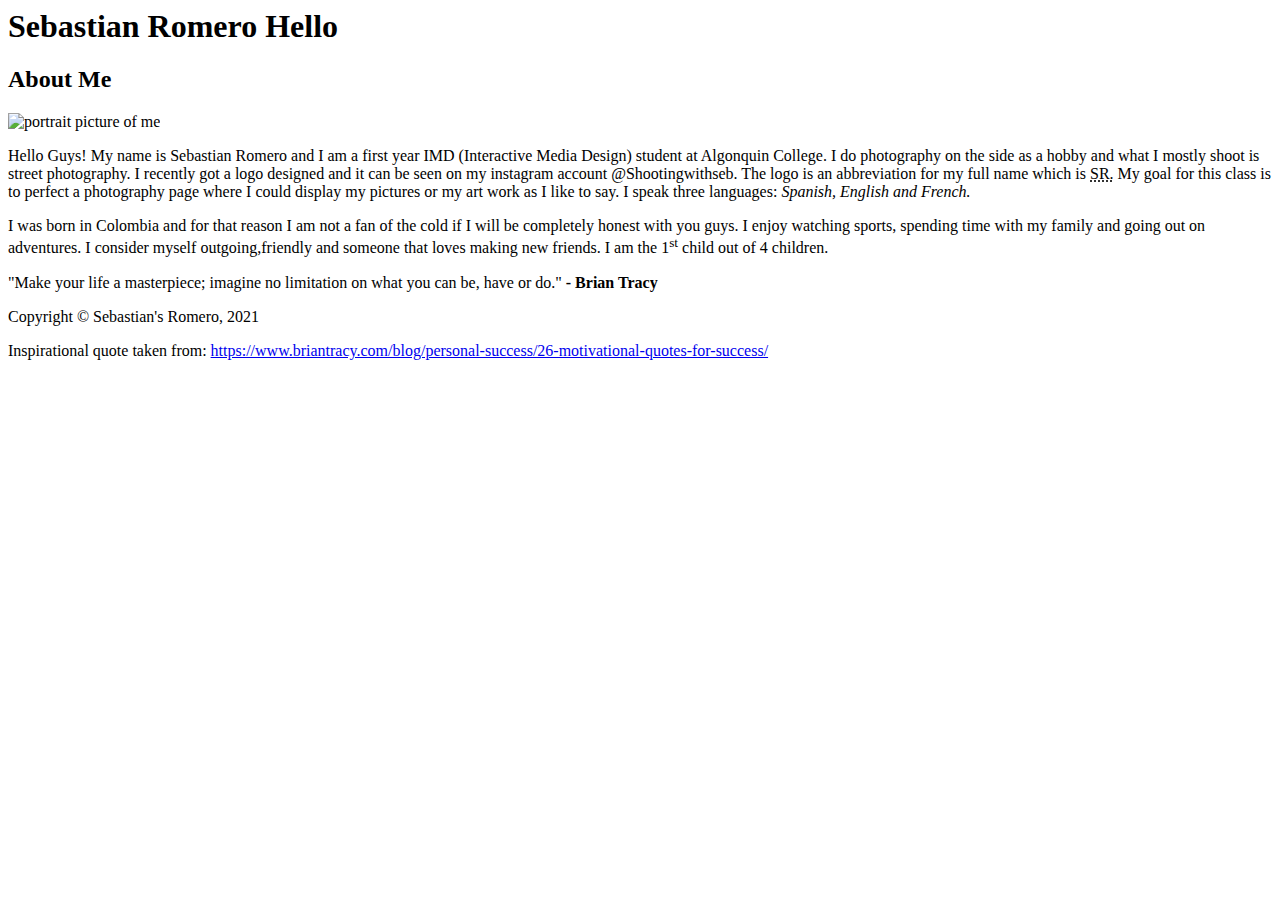
==== Assignment 2/index.html @ c764664c "image" ====
<html>

<body>
    <h1>Sebastian Romero Hello </h1>
    <article>
        <h2> About Me </h2>
        <!-- adding image of me  -->
<img src="images/sebba.png" alt="portrait picture of me">
    </article>
    <p> Hello Guys! My name is Sebastian Romero and I am a first year IMD (Interactive Media Design) student at
        Algonquin College. I do photography on the side as a hobby and what I mostly shoot is street photography. I
        recently got a logo designed and it can be seen on my instagram account @Shootingwithseb. The logo is an
        abbreviation for my full name which is <abbr title="Sebastian Romero"> SR.</abbr> My goal for this class is to
        perfect a photography page where I could display my pictures or my art work as I like to say. I speak three
        languages: <em>Spanish, English and French.</em> </p>
    <p> I was born in Colombia and for that reason I am not a fan of the cold if I will be completely honest with you
        guys. I enjoy watching sports, spending time with my family and going out on adventures. I consider myself
        outgoing,friendly and someone that loves making new friends. I am the 1<sup>st</sup> child out of 4 children.
    </p>
    <p> "Make your life a masterpiece; imagine no limitation on what you can be, have or do." <strong> - Brian Tracy
        </strong> </p>
    </article>
    <footer>
        <p> Copyright &copy; Sebastian&apos;s Romero, 2021 </p>
        <p> Inspirational quote taken from: <a
                href="linkto:https://www.briantracy.com/blog/personal-success/26-motivational-quotes-for-success/">https://www.briantracy.com/blog/personal-success/26-motivational-quotes-for-success/</a>
        </p>
    </footer>
</body>

</html>
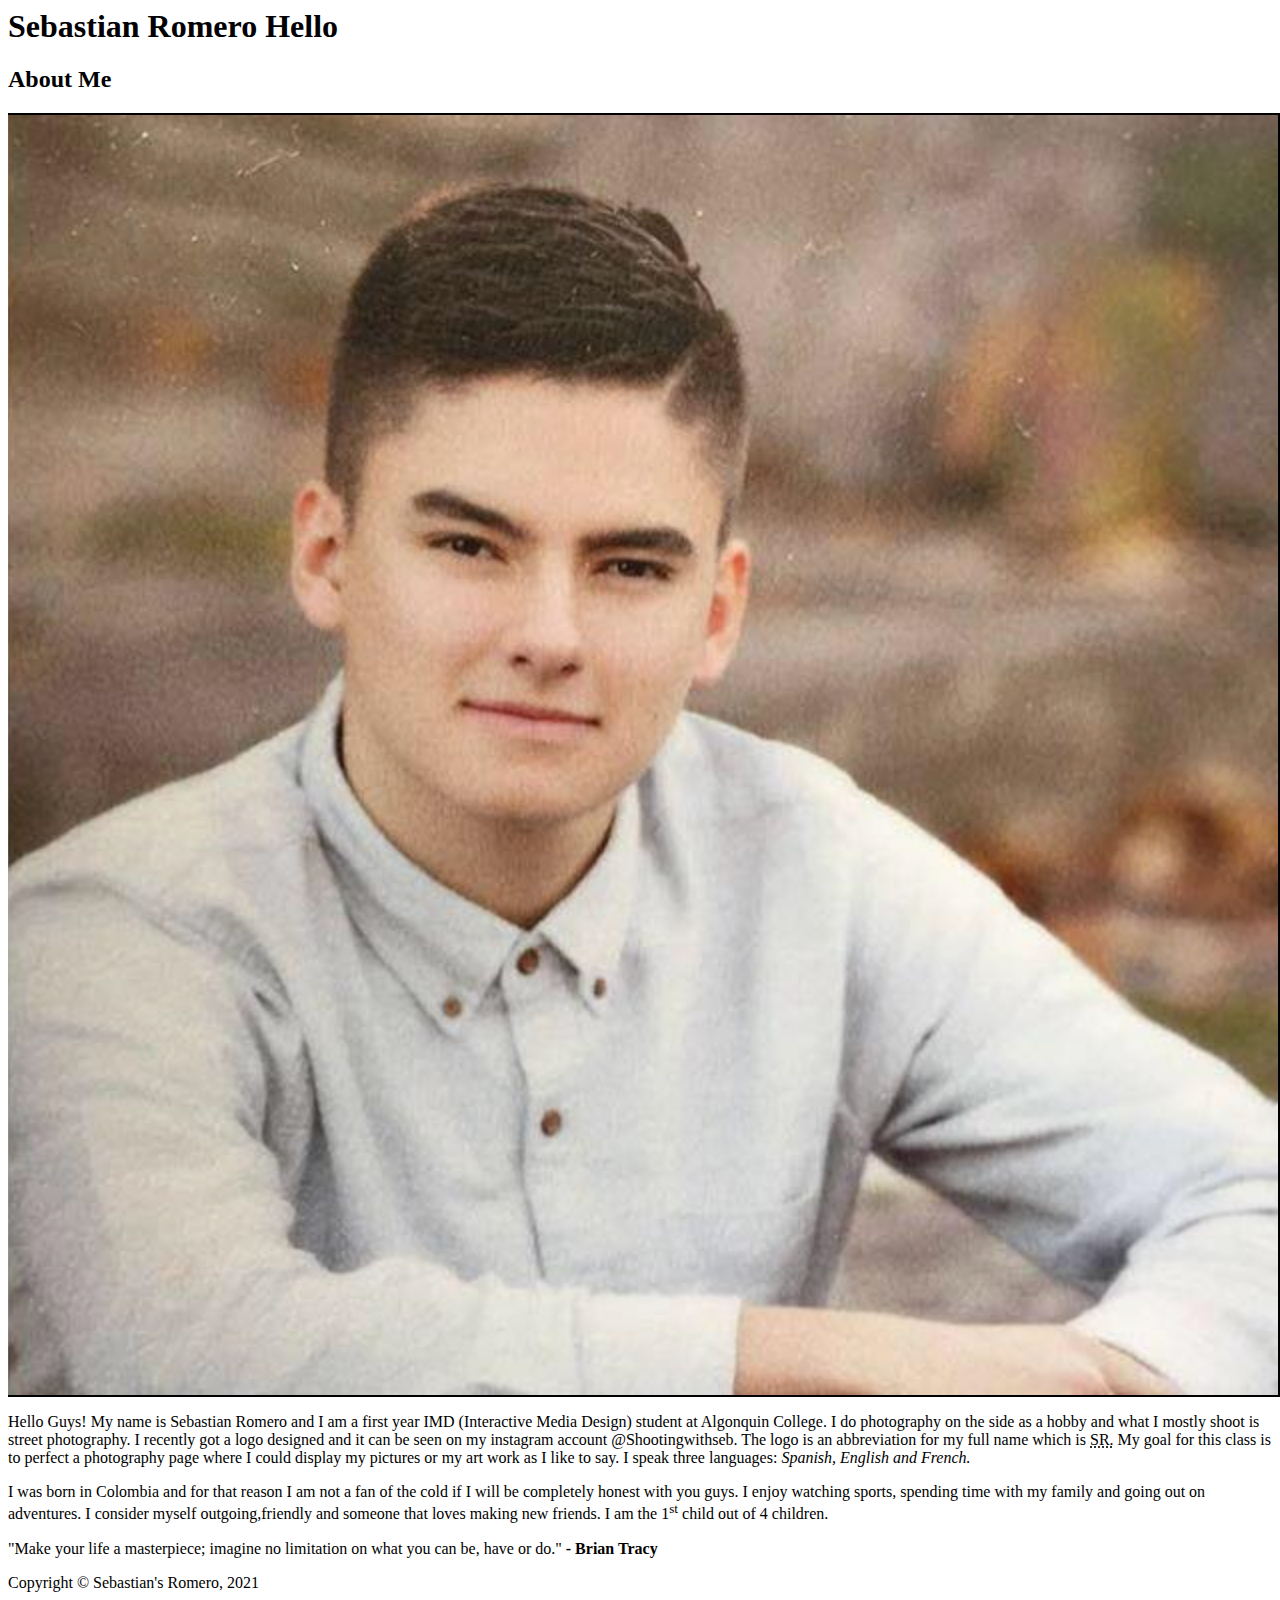
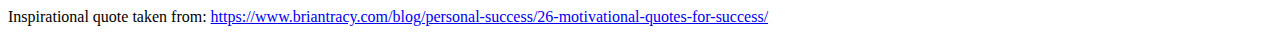
==== commit f8508098: "imageadded" ====
--- a/Assignment 2/index.html
+++ b/Assignment 2/index.html
@@ -5,7 +5,7 @@
     <article>
         <h2> About Me </h2>
         <!-- adding image of me  -->
-<img src="images/sebba.png" alt="portrait picture of me">
+<img src="imageofme/Sebba.png" alt="portrait picture of me">
     </article>
     <p> Hello Guys! My name is Sebastian Romero and I am a first year IMD (Interactive Media Design) student at
         Algonquin College. I do photography on the side as a hobby and what I mostly shoot is street photography. I
